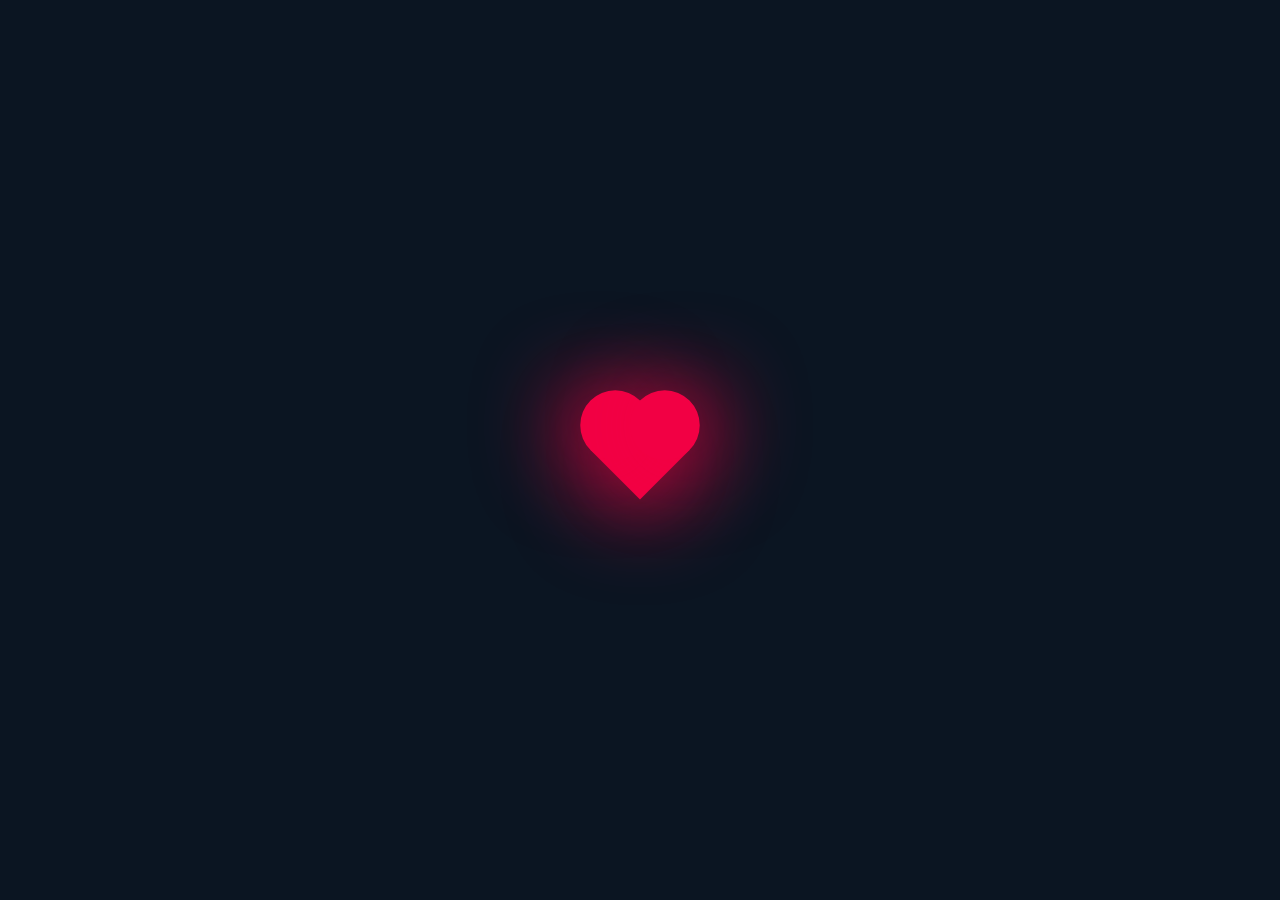
==== index.html @ 65ea3297 "Update index.html" ====
<!DOCTYPE html>
<html>
    <head>
        <title>Heart Beat...</title>
 <style> 
 body{
    margin:0;
    padding:0;
    min-height: 100vh;
    display: flex;
    align-items: center;
    justify-content: center;
    background: #0b1522;
}
.heart{
    height: 70px;
    width: 70px;
    background:#f20044;
    position:relative;
    transform:rotate(-45deg);
    box-shadow: -10px 10px 90px #f20044;
    animation: heart 0.6s linear infinite;
}
@keyframes heart{
    0%{
        transform: rotate(-45deg) scale(1.07);
    }
    80%{
        transform: rotate(-45deg) scale(1.0);
    }
    100%{
        transform: rotate(-45deg) scale(0.8);
    }
}
.heart:before{
    content: '';
    position: absolute;
    height: 70px;
    width: 70px;
    background: #f20044;
    top: -50%;
    border-radius: 50px;
    box-shadow: -10px -10px 90px #f20044;
}
.heart:after{
    content: '';
    position: absolute;
    height: 70px;
    width: 70px;
    background: #f20044;
    right: -50%;
    border-radius: 50px;
    box-shadow: 10px 10px 90px #f20044;
}
        </style>
    </head>
    <body>
        <div class="heart"></div>
    </body>
</html>
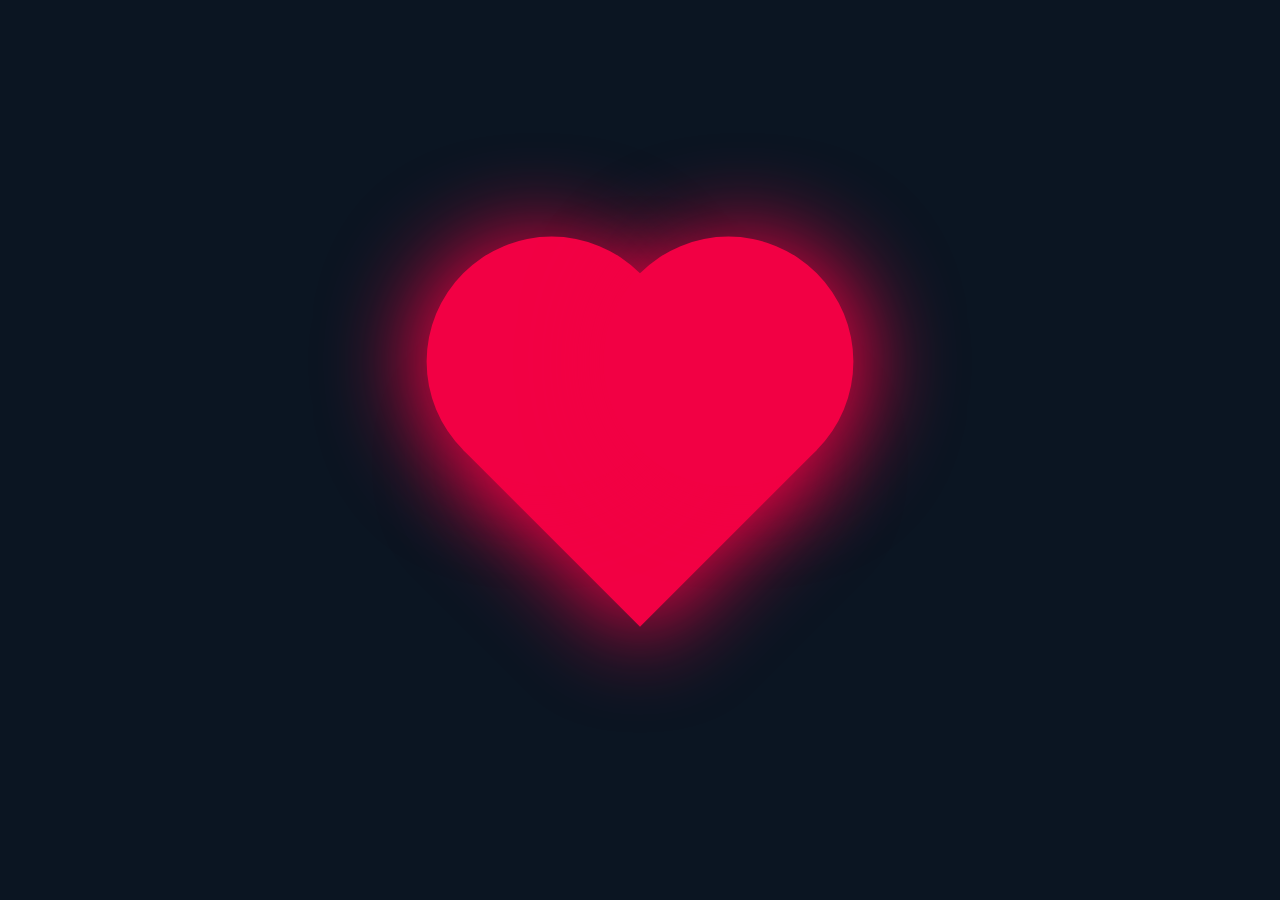
==== commit 7083ca5a: "Update index.html" ====
--- a/index.html
+++ b/index.html
@@ -13,8 +13,8 @@
     background: #0b1522;
 }
 .heart{
-    height: 70px;
-    width: 70px;
+    height: 250px;
+    width: 250px;
     background:#f20044;
     position:relative;
     transform:rotate(-45deg);
@@ -35,21 +35,21 @@
 .heart:before{
     content: '';
     position: absolute;
-    height: 70px;
-    width: 70px;
+    height: 250px;
+    width: 250px;
     background: #f20044;
     top: -50%;
-    border-radius: 50px;
+    border-radius: 200px;
     box-shadow: -10px -10px 90px #f20044;
 }
 .heart:after{
     content: '';
     position: absolute;
-    height: 70px;
-    width: 70px;
+    height: 250px;
+    width: 250px;
     background: #f20044;
     right: -50%;
-    border-radius: 50px;
+    border-radius: 200px;
     box-shadow: 10px 10px 90px #f20044;
 }
         </style>
